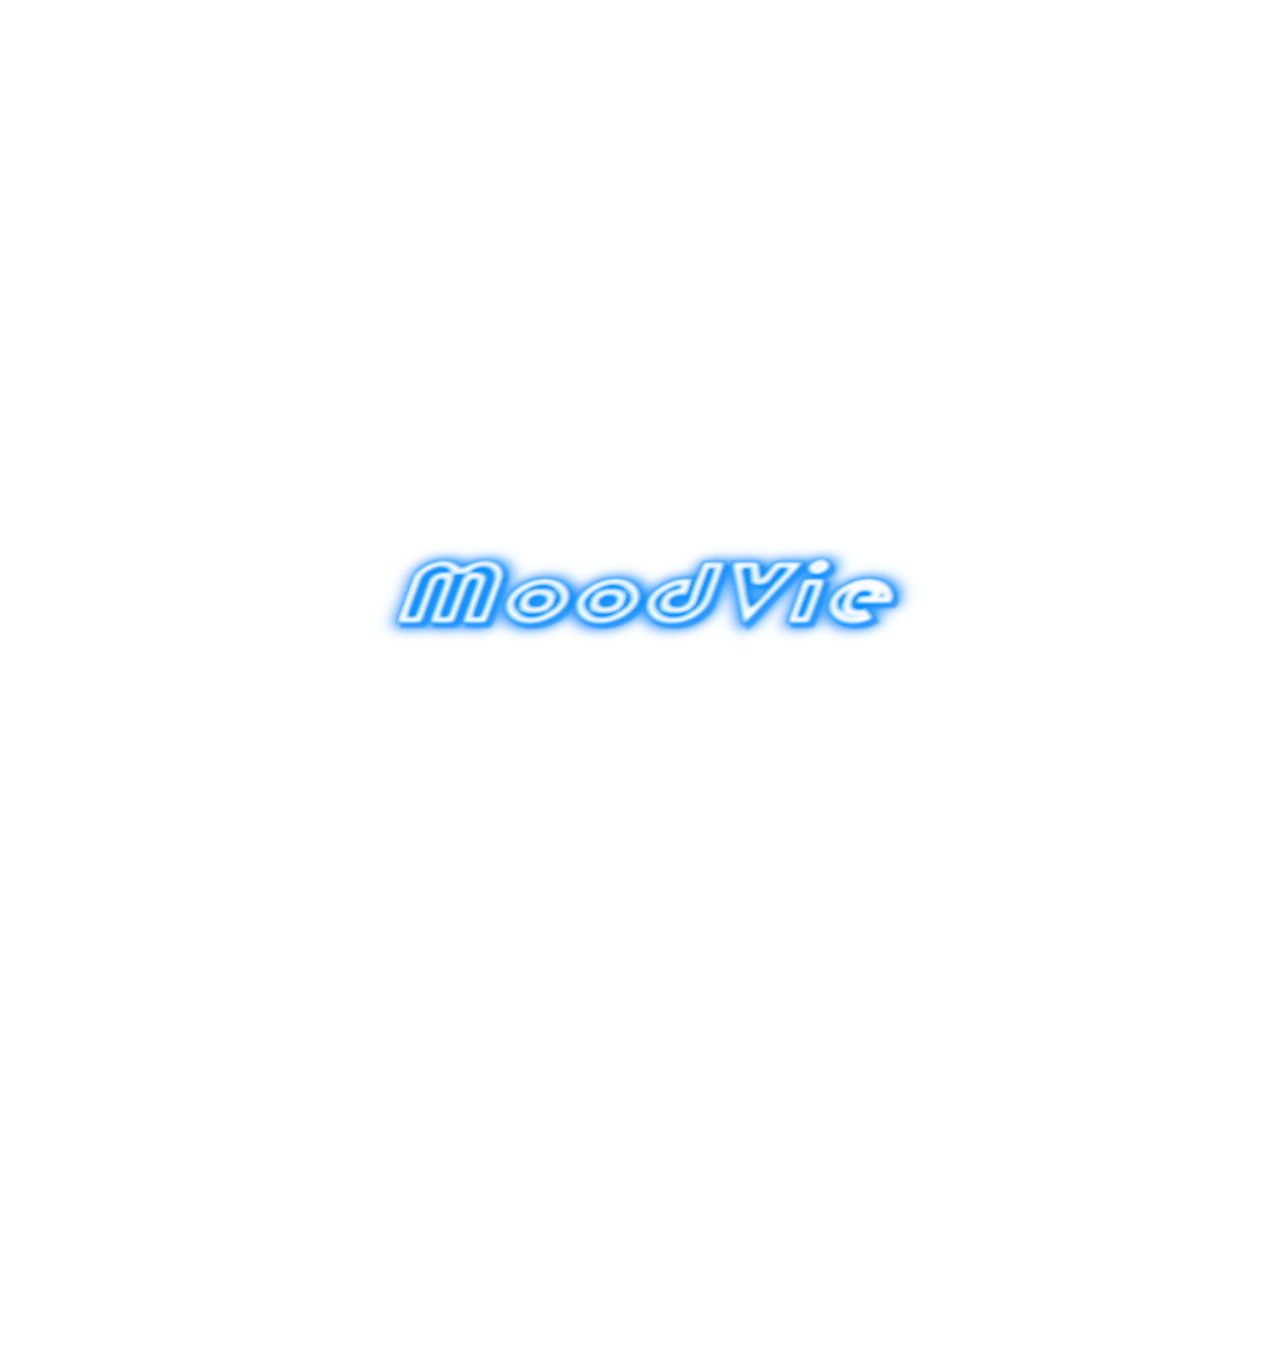
==== index.html @ ff0ff5b3 "change file names" ====
<!DOCTYPE html>
<html>
  <head>
    <title> Dynamiclab10 </title>
    <link href="css/app.css" type="text/css" rel="stylesheet"/>
    <script src="js/app.js"></script>
  </head>


   <body>

    <div class="app">
      <header class="Head">
        <img id="logo" src="img/logo.jpg" />

      </header>
    </div>



  </body>
</html>
---- css/app.css ----
@media only screen and (min-width: 375px)  {

.Head {
  position: absolute;
  width: 100vw;
  height: 100vh;
  text-align: center;
  top: 50vh;
  background-color: ;
}

#logo {
  width: 60vw;
  height: 35vh;
  }

}
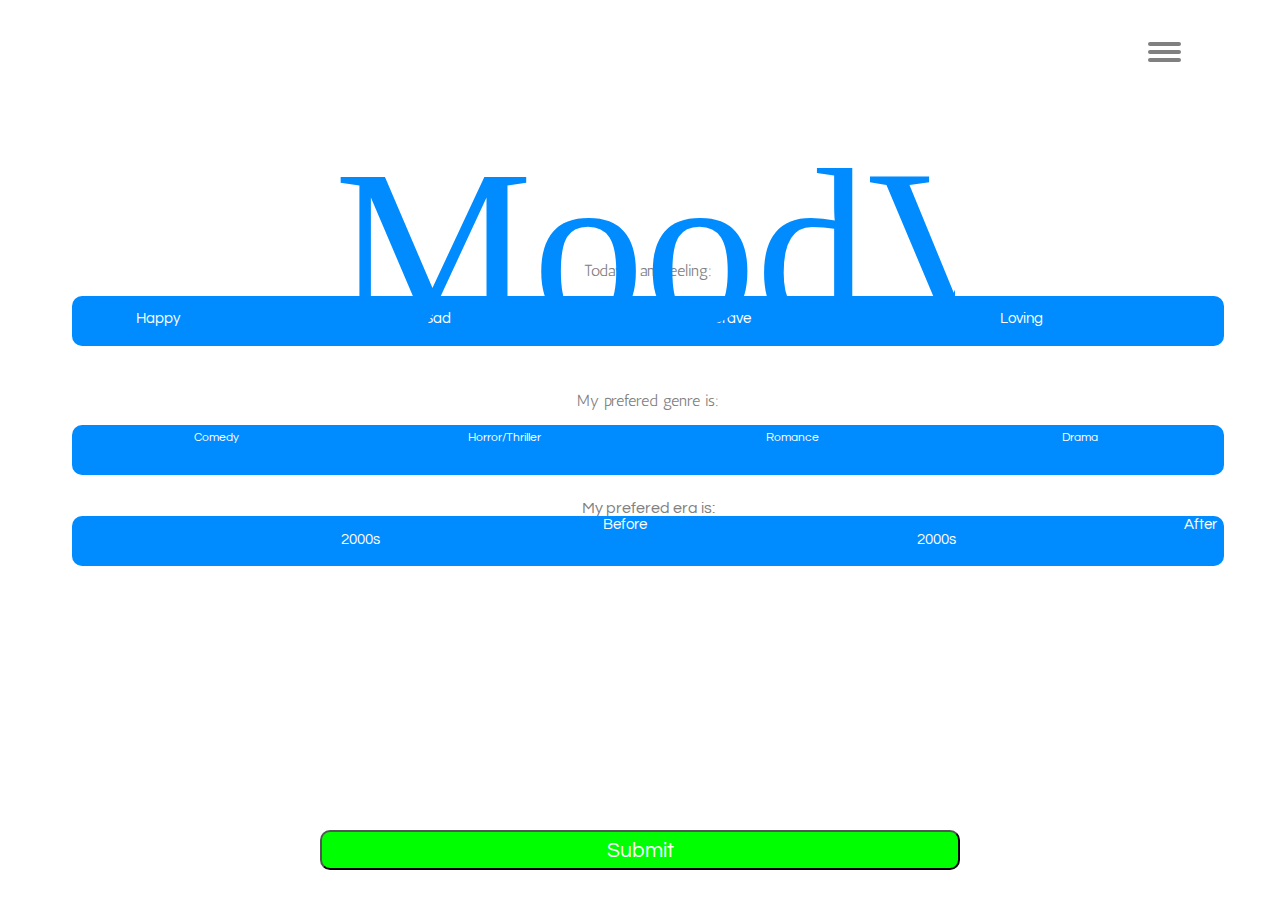
==== commit a6ca98d4: "fixing files" ====
--- a/index.html
+++ b/index.html
@@ -1,22 +1,162 @@
 <!DOCTYPE html>
-<html>
+<html lang="en">
   <head>
     <title> Dynamiclab10 </title>
+    <meta content="width=device-width, initial-scale=1" name="viewport" />
+    <link href="https://fonts.googleapis.com/css?family=Righteous" rel="stylesheet">
+    <link href="https://fonts.googleapis.com/css?family=Questrial|Righteous" rel="stylesheet">
+    <link href="https://fonts.googleapis.com/css?family=Antic|Questrial|Righteous" rel="stylesheet">
     <link href="css/app.css" type="text/css" rel="stylesheet"/>
-    <script src="js/app.js"></script>
+    
   </head>
 
 
    <body>
 
     <div class="app">
-      <header class="Head">
-        <img id="logo" src="img/logo.jpg" />
+        <header class="Head">
 
+            <!-- <svg width="100px" height="100px" version="1.1" id="corner_yellow" xmlns="http://www.w3.org/2000/svg" xmlns:xlink="http://www.w3.org/1999/xlink" x="0px" y="0px"
+              viewBox="0 0 161.23 161.23" style="enable-background:new 0 0 161.23 161.23;" xml:space="preserve">
+            <style type="text/css">
+             .st0{fill:#E9FF00;stroke:#D3D3D3;stroke-width:0.25;stroke-miterlimit:10;}
+            </style>
+            <polygon class="st0" points="125.1,36.12 125.1,124.92 161.1,160.92 161.1,0.12 0.3,0.12 36.3,36.12 "/>
+            </svg> -->
+
+      <!-- Hamburger-->
+
+      <nav role="navigation">
+          <div id="menuToggle">
+    
+            <input type="checkbox" />
+    
+            <span></span>
+            <span></span>
+            <span></span>
+            <ul id="menu">
+              <a href="Starting-screen2.html"><li>Home</li></a>
+              <a href="Tutorial-page/My-Moovies.html"><li>MyMoovies</li></a>
+            </ul>
+          </div>
+        </nav>
+   
+          <img id="logo" src="img/moodvie.svg" />
+   
       </header>
+    
+
+
+      <br><br><br>
+
+<div class="custom-select">
+  <span class="inpdesc"> Today I am feeling: </span>
+  <br><br>
+
+<!-- First input selection -->
+<div id="firstchoice">
+  <div id="one">
+  <div class="box">
+      <label for="Happy" id="haplabel" class="label">Happy</label>
+      <input type="radio" onchange="changeMood(this)" class="inp" value="Happy" name="feeling" id="happy"></input>
     </div>
+    <div class="box">
+      <input type="radio" onchange="changeMood(this)" class="inp" value="Sad" name="feeling" id="sad"></input>
+      <label for="sad" id="sadlabel" class="label">Sad</label>
+    </div>
+    <div class="box">
+      <input type="radio" onchange="changeMood(this)" class="inp" value="Brave" name="feeling" id="brave"></input>
+      <label for="brave" id="bravlabel" class="label">Brave</label>
+    </div>
+    <div class="box">
+      <input type="radio" onchange="changeMood(this)" class="inp" value="Loving" name="feeling" id="loving"></input>
+      <label for="loving" id="lovlabel" class="label">Loving</label>
+    </div>
+</div>
 
 
 
+  
+  <br><br><br>
+
+  <!-- Second input selection -->
+  <span class="inpdesc"> My prefered genre is: </span>
+  <br><br>
+
+  
+  <div id="secondchoice">
+
+    <div id="two">
+    <div class="box2">
+        <label for="comedy" class="label2">
+        <input id="comedy" type="radio" name="genre" class="inp" value="Comedy"  onchange="changeGenre(this)"></input>
+       Comedy</label>
+      </div>
+
+      <div class="box2">
+          <label for="Horror/Thriller" class="label2">
+        <input id="Horror/Thriller" type="radio" name="genre" class="inp" value="Horror/Thriller" onchange="changeGenre(this)"></input>
+        Horror/Thriller</label>
+      </div>
+
+      <div class="box2">
+          <label  class="label2">
+        <input id="Romance" type="radio" name="genre" class="inp" value="Romance"  onchange="changeGenre(this)"></input>
+        Romance</label>
+      </div>
+      
+      <div class="box2">
+          <label for="Drama" class="label2">
+        <input id="Drama" type="radio" name="genre" class="inp" value="Drama"  onchange="changeGenre(this)"></input>
+        Drama</label>
+      </div>
+      </div>
+      
+
+   
+</div>
+ 
+ 
+
+  <br><br><br>
+   <!-- Third input selection -->
+  <span class="inpdescera"> My prefered era is: </span>
+  <br><br><br><br>
+  <div id="thirdchoice">
+
+    <div id="three">
+      <div class="box3">
+      <label class="thirdlabel">
+        <input name="era" type="radio" class="inp" value="Before-2000s" onchange="changeEra(this)"></input>
+      Before 2000s</label>
+      </div>
+
+      <div class="box3">
+      <label class="thirdlabel">
+         <input name="era" type="radio" class="inp" value="After-2000s" onchange="changeEra(this)"></input>
+        After 2000s</label>
+    </div>
+    </div>
+
+    </div>
+  
+  </div>
+</div>
+
+<br><br><br><br>
+
+<button type="button" id="submitbutton" onclick="changePage()">Submit</button>
+
+<!-- <svg width="100px" height="100px" version="1.1" id="corner_pink" xmlns="http://www.w3.org/2000/svg" xmlns:xlink="http://www.w3.org/1999/xlink" x="0px" y="0px"
+viewBox="0 0 161.23 161.23" style="enable-background:new 0 0 161.23 161.23;" xml:space="preserve">
+<style type="text/css">
+.st1{fill:#FF3593;stroke:#D3D3D3;stroke-width:0.25;stroke-miterlimit:10;}
+</style>
+<polygon class="st1" points="125.1,36.12 125.1,124.92 161.1,160.92 161.1,0.12 0.3,0.12 36.3,36.12 "/>
+</svg> -->
+
+
+<script src="js/app.js"></script>
+
   </body>
 </html>
--- a/css/app.css
+++ b/css/app.css
@@ -1,19 +1,425 @@
 
 
-@media only screen and (min-width: 375px)  {
+img {
+width:300px;
+top:120px;
+position: absolute;
+left: 0;
+}
+
+
+#logo {
+  position: absolute;
+  top: 13.5vh;
+  width: 50%;
+  left: 24vw;
+}
+
+/* INPUTS */
+
+#firstchoice {
+  display: inline-block;
+  width:90%;
+  height: 100%;
+  color: white;
+  font-size: 11pt;
+  
+}
+
+.box {
+  flex: 1;
+  width: 100%;
+  height: 100%;
+  border-radius: 10px;
+}
+
+
+.label {
+  position: absolute;
+  text-align: center;
+  top:50px;
+}
+
+
+#one{
+  display: flex;
+  align-content: center;
+  justify-content: center;
+  height: 50px;
+  background-color: #008cff;
+  border-radius: 2%;
+  border-radius: 10px;
+
+}
+
+
+#firstchoice label{
+  text-align: center;
+}
+
+.label{
+  display: block;
+  margin-left: 5vw;
+}
+
+/* End of mood */
+
+.box2 {
+  flex: 1;
+  width: 100%;
+  height: 100%;
+  border-radius: 10px;
+
+}
+
+#two{
+  display: flex;
+  align-content: center;
+  justify-content: center;
+  font-size: 9pt;
+  height: 50px;
+  background-color: #008cff;
+  border-radius: 10px;
+}
+
+#secondchoice {
+  display: inline-block;
+  width: 100%;
+  height: 90px;
+  color: black;
+  border-radius: 10px;
+}
+
+.label2{
+  color: white;
+  position: relative;
+  text-align: center;
+  top: -5vh;
+  
+}
+/* end of genre */
+
+
+
+
+#three{
+  display: flex;
+  align-content: center;
+  justify-content: center;
+  background-color: #008cff;
+  top: -10vh;
+  position: relative;
+  height: 50px;
+  width: 100%;
+  border-radius: 10px;
+}
+
+#thirdchoice{
+  display: inline-block;
+  width: 100%;
+  border-radius: 10px;
+
+}
+
+.inp{
+  width: 90%;
+  height: 90%;
+  opacity: 0;
+  font-family: "Questrial", "Sans-Serif";
+      
+}
+/* Start of era */
+
+.thirdlabel {
+  color: white;
+  top: -35px;
+  position: relative;
+}
+
+.inpdescera {
+  color: grey;
+  position: relative;
+  top: -5vh;
+  font-size: 12pt;
+ 
+}
+
+.box3 {
+  flex: 1;
+  border-radius: 10px;
+}
+
+.thirdchoice {
+  display: flex;
+  
+}
+
+
+
+
+
+
+
+
+
+
+/* INPUT END */
+
+
+
+body {
+  text-align: center;
+}
+
+#submitbutton{
+  width:50%;
+  height:40px;
+  background-color: #00ff00;
+  color: white;
+  font-family: 'Questrial', sans-serif;
+  border-radius: 10px;
+  left: 25%;
+  font-size: 16pt;
+  bottom: 30px; 
+  position: absolute;
+}
+
+#submitbutton:hover{
+  background-color: dodgerblue;
+}
+
+.custom-select{
+  font-family: "Questrial", "Sans-Serif";
+  top: 29%;
+  position: absolute;
+  width:100%;
+  height: 60%;
+}
+
 
 .Head {
-  position: absolute;
+  background-color: white;
+  text-align: center;
+  background-color: white;
+  height: 13vh;
   width: 100vw;
+  position: fixed;
+  z-index: 1;
+  top: 0;
+}
+
+select{
+  margin-bottom: 2rem;
+  width: 60%;
+  height: 40px;
+  font-size: 15pt;
+  font-family: "Questrial", "Sans-Serif";
+  background-color: dodgerblue;
+  color: white;
+}
+
+ 
+@font-face {
+  font-family: myTitleFont;
+  src: url(../Tutorial-page/css/Righteous-Regular.ttf);
+  }
+
+  @font-face {
+  font-family: myBodyFont;
+  src: url(../Tutorial-page/css/Questrial-Regular.ttf);
+  }
+
+
+.inpdesc {
+  font-family: "Antic", "sans-serif";
+  font-weight: 60;
+  font-size: 12pt;
+  color: grey;
+}
+
+a{
+  text-decoration: none;
+  color:white;
+  transition: color 0.3s ease;
+  font-family: "Questrial", "Sans-Serif";
+}
+
+a:hover :not(#submitbutton){
+  color: yellow;
+}
+
+#menuToggle{
+  display: inline;
+  position: absolute;
+  top: 19%;
+  right: 8%;
+  z-index: 1;
+  -webkit-user-select: none;
+  user-select: none;
+}
+
+#menuToggle input{
+  display: block;
+  width: 40px;
+  height: 32px;
+  position: absolute;
+  top: 5px;
+  right: 0px;
+  cursor: pointer;
+
+  opacity: 0; /* hide this */
+  z-index: 2; /* and place it over the hamburger */
+
+  -webkit-touch-callout: none;
+}
+
+/*
+ * Just a quick hamburger
+ */
+#menuToggle span{
+  top: 20px;
+  right: 5px;
+  position: fixed;
+  display: block;
+  width: 33px;
+  height: 4px;
+  margin-bottom: 4px;
+  position: relative;
+  background:grey;
+  border-radius: 3px;
+
+  z-index: 1;
+
+  transform-origin: 4px 0px;
+
+  transition: transform 0.5s cubic-bezier(0.77,0.2,0.05,1.0),
+              background 0.5s cubic-bezier(0.77,0.2,0.05,1.0),
+              opacity 0.55s ease;
+}
+
+#menuToggle span:first-child{
+  transform-origin: 0% 0%;
+}
+
+#menuToggle span:nth-last-child(2){
+  transform-origin: 0% 100%;
+}
+
+/*
+ * Transform all the slices of hamburger
+ * into a crossmark.
+ */
+#menuToggle input:checked ~ span{
+  opacity: 1;
+  transform: rotate(45deg) translate(-2px, -1px);
+  background: yellow;
+}
+
+/*
+ * But let's hide the middle one.
+ */
+
+#menuToggle input:checked ~ span:nth-last-child(3){
+  opacity: 0;
+  transform: rotate(0deg) scale(0.2, 0.2);
+}
+
+/*
+ * Ohyeah and the last one should go the other direction
+ */
+
+#menuToggle input:checked ~ span:nth-last-child(2){
+  transform: rotate(-45deg) translate(0, -1px);
+}
+
+/*
+ * Make this absolute positioned
+ * at the top left of the screen
+ */
+
+#menu{
+  font-family: myBodyFont;
+  position: absolute;
+  width: 100vw;
+  margin: 0 0 0 -100vw;
+  padding: 50px;
   height: 100vh;
-  text-align: center;
-  top: 50vh;
-  background-color: ;
-}
-
-#logo {
-  width: 60vw;
-  height: 35vh;
-  }
-
-}
+  background-color: #008cff;
+  list-style-type: none;
+  -webkit-font-smoothing: antialiased;
+  /* to stop flickering of text in safari */
+  transform-origin: 0% 0%;
+  transform: translate(0%, -130%);
+  transition: transform 0.5s cubic-bezier(0.77,0.2,0.05,1.0);
+  text-align: center;
+}
+
+#menu li{
+  padding: 10px 0;
+  padding-left: 5vw;
+  font-size: 26px;
+  margin-top: 45px;
+}
+
+/*
+ * And let's slide it in from the left
+ */
+#menuToggle input:checked ~ ul{
+  transform: translate(0%, 0%);
+  height: 100vh;
+  top: -40px;
+
+}
+
+
+
+
+
+  #corner_pink {
+    position: fixed;
+    bottom: 0;
+    right: 0;
+    transform: rotate(90deg);
+    z-index: -1;
+  }
+
+
+  #corner_blue {
+    top: 0;
+    position: fixed;
+    right: 0;
+    transform:  rotate(0deg);
+    z-index: -1;
+  }
+
+  #corner_yellow {
+    top: 0;
+    position: fixed;
+    transform: rotate(270deg);
+    left: 0;
+  }
+
+  #corner_green {
+    position: fixed;
+    left: 0;
+    bottom: 0;
+    transform:  rotate(180deg);
+    z-index: -1;
+  }
+
+
+  .Corner-art {
+    margin: 0;
+    width: 100%;
+    height: 100%;
+  }
+
+
+
+  @media only screen and (min-width: 375px) and(max-height: 812px) {
+    #submitbutton{
+      bottom: 70px; 
+      position: absolute;
+    }
+  }
+
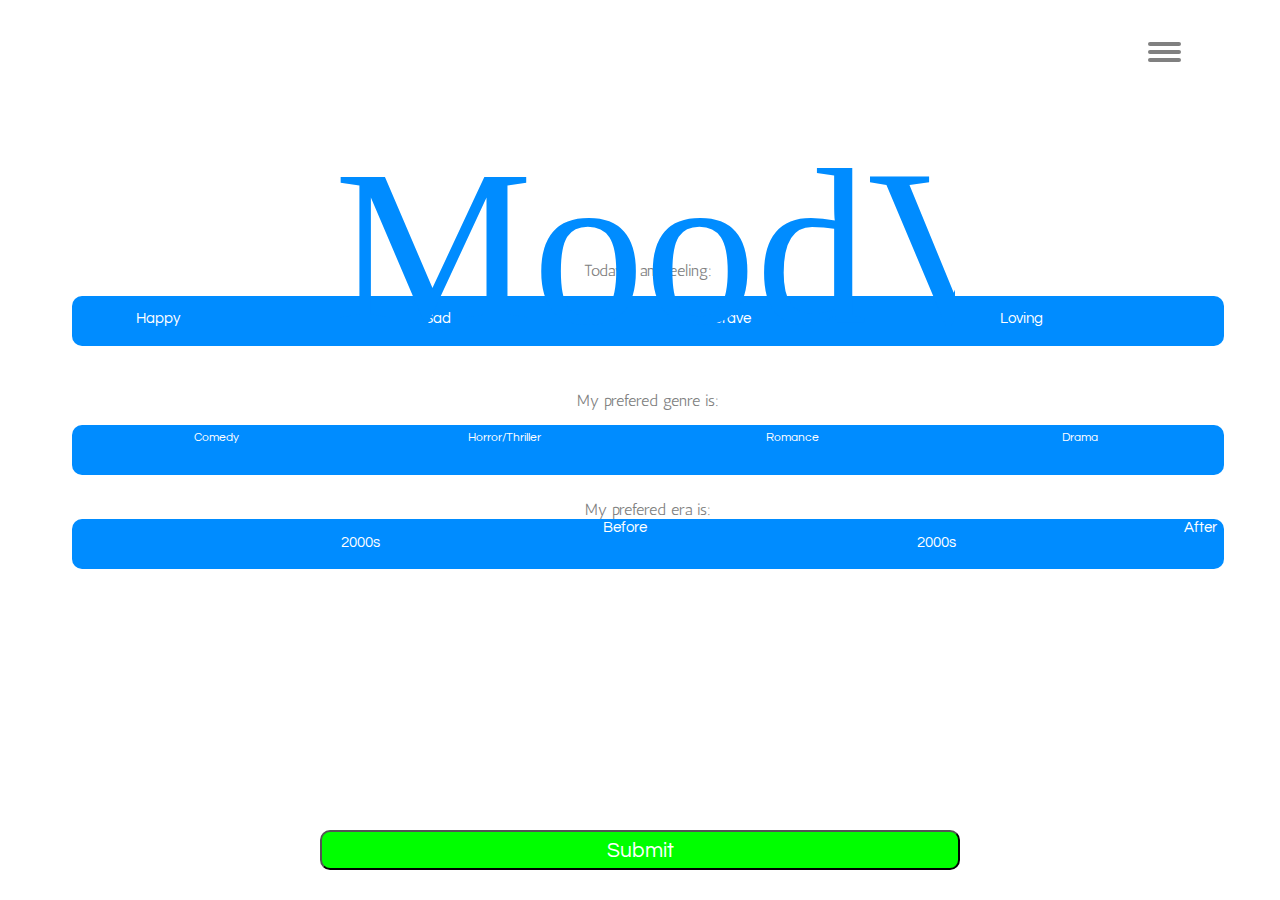
==== commit 4002de0c: "index responsive" ====
--- a/index.html
+++ b/index.html
@@ -35,7 +35,7 @@
             <span></span>
             <span></span>
             <ul id="menu">
-              <a href="Starting-screen2.html"><li>Home</li></a>
+              <a href="index.html"><li>Home</li></a>
               <a href="Tutorial-page/My-Moovies.html"><li>MyMoovies</li></a>
             </ul>
           </div>
@@ -50,7 +50,7 @@
       <br><br><br>
 
 <div class="custom-select">
-  <span class="inpdesc"> Today I am feeling: </span>
+  <span class="inpdesc" id="inpdescfeel"> Today I am feeling: </span>
   <br><br>
 
 <!-- First input selection -->
@@ -80,7 +80,7 @@
   <br><br><br>
 
   <!-- Second input selection -->
-  <span class="inpdesc"> My prefered genre is: </span>
+  <span class="inpdesc" id="inpdescgenre"> My prefered genre is: </span>
   <br><br>
 
   
@@ -120,7 +120,7 @@
 
   <br><br><br>
    <!-- Third input selection -->
-  <span class="inpdescera"> My prefered era is: </span>
+  <span class="inpdesc" id="inpdescera"> My prefered era is: </span>
   <br><br><br><br>
   <div id="thirdchoice">
 
--- a/css/app.css
+++ b/css/app.css
@@ -118,15 +118,13 @@
   display: inline-block;
   width: 100%;
   border-radius: 10px;
-
 }
 
 .inp{
   width: 90%;
   height: 90%;
   opacity: 0;
-  font-family: "Questrial", "Sans-Serif";
-      
+  font-family: "Antic", "Sans-Serif";
 }
 /* Start of era */
 
@@ -136,7 +134,7 @@
   position: relative;
 }
 
-.inpdescera {
+#inpdescera {
   color: grey;
   position: relative;
   top: -5vh;
@@ -416,10 +414,243 @@
 
 
 
-  @media only screen and (min-width: 375px) and(max-height: 812px) {
+ /* @media only screen and (min-width: 375px) and(max-height: 812px) {
     #submitbutton{
       bottom: 70px; 
       position: absolute;
     }
-  }
-
+  */
+
+    @media only screen and (min-width: 1024px) and (max-width: 1366px) and (-webkit-min-device-pixel-ratio: 2)  and (orientation: portrait)  {
+      
+      #submitbutton{
+        bottom: 100px;
+        position: absolute;
+    }
+
+    #three{
+      display: flex;
+      align-content: center;
+      justify-content: center;
+      background-color: #008cff;
+      top: 7vh;
+      position: relative;
+      height: 50px;
+      width: 100%;
+      border-radius: 10px;
+    }
+    
+
+    .thirdlabel {
+      color: white;
+      top: 0;
+      position: absolute;
+    }
+
+    #inpdescera {
+      color: grey;
+      position: relative;
+      top: 7vh;
+      font-size: 14pt;
+    }
+
+      #secondchoice {
+        display: inline-block;
+        width: 100%;
+        height: 90px;
+        top:5vh;
+        position: relative;
+        color: black;
+        border-radius: 10px;
+      }
+      
+      .label2{
+        color: white;
+        position: relative;
+        text-align: center;
+        top: -30px;
+      }
+
+        .box2 {
+          flex: 1;
+          width: 100%;
+          height: 100%;
+          border-radius: 10px;
+        }
+        
+        #two{
+          display: flex;
+          align-content: center;
+          justify-content: center;
+          font-size: 11pt;
+          height: 50px;
+          background-color: #008cff;
+          border-radius: 10px;
+        }
+
+        #inpdescgenre{
+            color: grey;
+            position: relative;
+            top: 5vh;
+            font-size: 14pt;
+          }
+
+          .inpdesc{
+            font-size: 14pt;
+            font-weight: 60;
+          }
+
+        }
+        
+
+
+        @media only screen and (min-width: 768px) and (max-width: 1024px) and (-webkit-min-device-pixel-ratio: 2)  and (orientation: portrait) {
+
+          #three{
+            display: flex;
+            align-content: center;
+            justify-content: center;
+            background-color: #008cff;
+            top: 7vh;
+            position: relative;
+            height: 50px;
+            width: 100%;
+            border-radius: 10px;
+          }
+          
+      
+          .thirdlabel {
+            color: white;
+            top: 0;
+            position: absolute;
+          }
+      
+          #inpdescera {
+            color: grey;
+            position: relative;
+            top: 7vh;
+            font-size: 14pt;
+          }
+
+          #secondchoice {
+            display: inline-block;
+            width: 100%;
+            height: 90px;
+            top:5vh;
+            position: relative;
+            color: black;
+            border-radius: 10px;
+          }
+          
+          .label2{
+            color: white;
+            position: relative;
+            text-align: center;
+            top: -30px;
+          }
+    
+            .box2 {
+              flex: 1;
+              width: 100%;
+              height: 100%;
+              border-radius: 10px;
+            }
+            
+            #two{
+              display: flex;
+              align-content: center;
+              justify-content: center;
+              font-size: 11pt;
+              height: 50px;
+              background-color: #008cff;
+              border-radius: 10px;
+            }
+    
+            #inpdescgenre{
+                position: relative;
+                top: 5vh;
+                font-size: 14pt;
+              }
+    
+              .inpdesc{
+                font-size: 14pt;
+                font-weight: 60;
+                color: grey;
+              }
+
+              #submitbutton{
+                bottom: 100px;
+                position: absolute;
+              }
+
+        }
+
+        @media only screen and (min-width: 375px) and (max-width: 812px) and (-webkit-min-device-pixel-ratio: 2)  and (orientation: portrait) {
+
+          #submitbutton{
+            bottom: 100px;
+            position: absolute;
+          }
+
+        }
+
+        @media only screen and (min-width: 375px) and (max-width: 667px) and (-webkit-min-device-pixel-ratio: 2)  and (orientation: portrait) {
+
+          #submitbutton{
+            bottom: 50px;
+            position: absolute;
+          }
+        }
+      
+        @media only screen and (min-width: 320px) and (max-width: 568px) and (-webkit-min-device-pixel-ratio: 2)  and (orientation: portrait) {
+
+          #submitbutton{
+            bottom: 10px;
+            position: absolute;
+            height: 40px;
+          }
+
+          #secondchoice{
+            margin-top: -10px;
+            margin-bottom: -10px;
+          }
+
+        }
+
+        @media only screen and (min-width: 411px) and (max-width: 823px) and (-webkit-min-device-pixel-ratio: 2)  and (orientation: portrait) {
+
+
+          #secondchoice{
+            margin-top: 0px;
+            margin-bottom: 28px;
+          }
+
+          #submitbutton{
+            bottom: 100px;
+            position: absolute;
+            height: 50px;
+          }
+        }
+
+
+        @media only screen and (min-width: 411px) and (max-width: 713px) and (-webkit-min-device-pixel-ratio: 2)  and (orientation: portrait) {
+
+          #submitbutton{
+            bottom: 70px;
+            position: absolute;
+            height: 40px;
+          }
+
+        }
+
+
+        @media only screen and (min-width: 360px) and (max-width: 640px) and (-webkit-min-device-pixel-ratio: 2)  and (orientation: portrait) {
+
+          #submitbutton{
+            bottom: 60px;
+            position: absolute;
+            height: 40px;
+          }
+        }
+
+
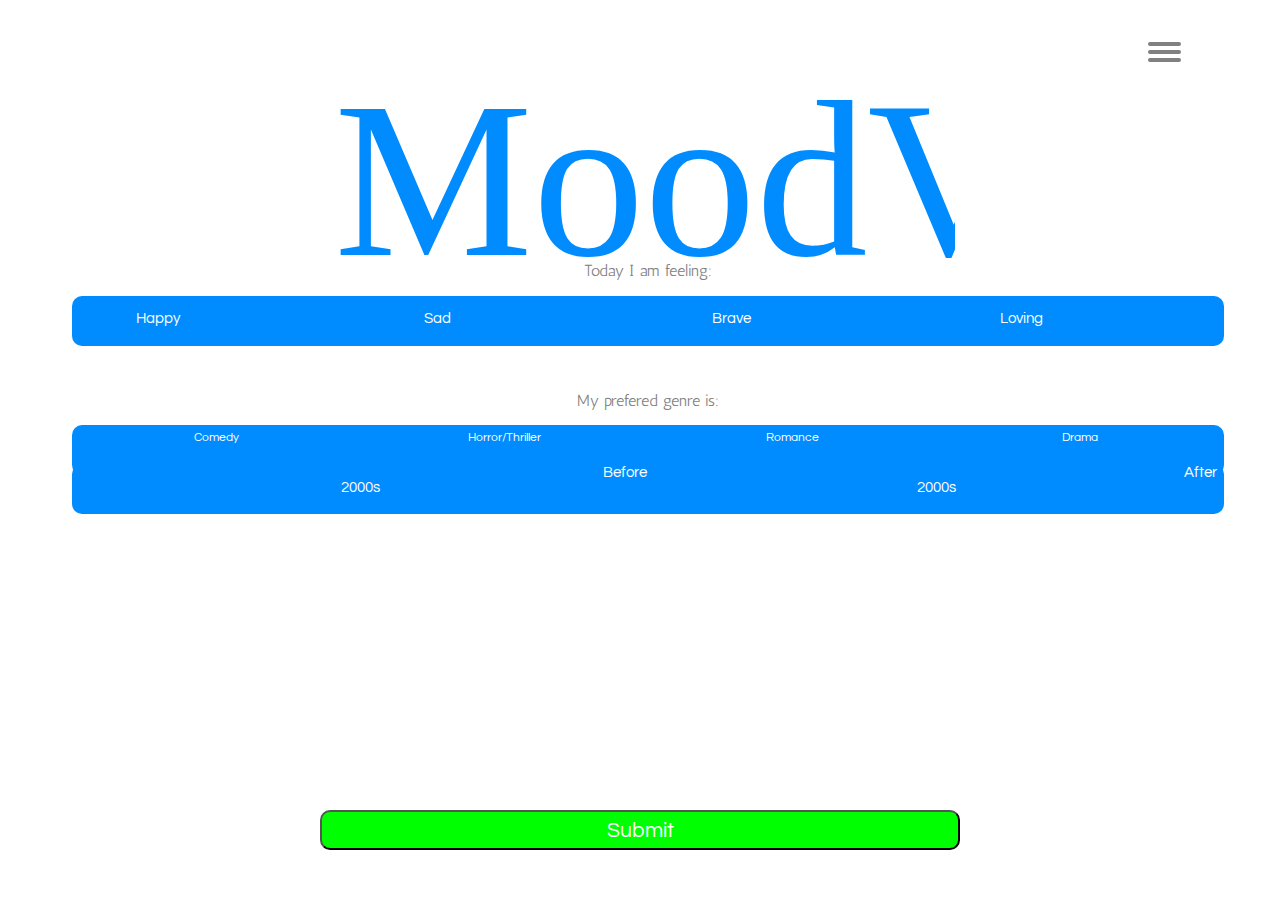
==== commit b8f619c1: "moremovies" ====
--- a/index.html
+++ b/index.html
@@ -121,7 +121,7 @@
   <br><br><br>
    <!-- Third input selection -->
   <span class="inpdesc" id="inpdescera"> My prefered era is: </span>
-  <br><br><br><br>
+  <br><br>
   <div id="thirdchoice">
 
     <div id="three">
--- a/css/app.css
+++ b/css/app.css
@@ -433,7 +433,7 @@
       align-content: center;
       justify-content: center;
       background-color: #008cff;
-      top: 7vh;
+      top: 2vh;
       position: relative;
       height: 50px;
       width: 100%;
@@ -506,16 +506,10 @@
 
         @media only screen and (min-width: 768px) and (max-width: 1024px) and (-webkit-min-device-pixel-ratio: 2)  and (orientation: portrait) {
 
-          #three{
-            display: flex;
-            align-content: center;
-            justify-content: center;
-            background-color: #008cff;
-            top: 7vh;
-            position: relative;
-            height: 50px;
-            width: 100%;
-            border-radius: 10px;
+
+          #thirdchoice{
+            top:7vh;
+            position: relative;
           }
           
       
@@ -536,7 +530,7 @@
             display: inline-block;
             width: 100%;
             height: 90px;
-            top:5vh;
+            top:2vh;
             position: relative;
             color: black;
             border-radius: 10px;
@@ -568,7 +562,7 @@
     
             #inpdescgenre{
                 position: relative;
-                top: 5vh;
+                top: 2vh;
                 font-size: 14pt;
               }
     
@@ -592,6 +586,15 @@
             position: absolute;
           }
 
+          #thirdchoice{
+            top:8vh;
+            position: relative;
+          }
+
+          #inpdescera{
+            top:-10px;
+            position: relative;
+          }
         }
 
         @media only screen and (min-width: 375px) and (max-width: 667px) and (-webkit-min-device-pixel-ratio: 2)  and (orientation: portrait) {
@@ -612,7 +615,11 @@
 
           #secondchoice{
             margin-top: -10px;
-            margin-bottom: -10px;
+          }
+
+          #inpdescera{
+            position: relative;
+            top:-43px;
           }
 
         }
@@ -651,6 +658,31 @@
             position: absolute;
             height: 40px;
           }
-        }
-
-
+
+          #thirdchoice{
+            top:3vh;
+            position: relative;
+          }
+        }
+
+        @media only screen and (min-width: 770px) and (min-width: 821px)  {
+
+
+          #secondchoice{
+            margin-bottom: -25px;
+          }
+
+          #thirdchoice{
+            margin-top: 0px;
+          }
+
+          #logo {
+            top: 6vh;
+          }
+
+          #submitbutton {
+            bottom:50px;
+          }
+
+        }
+
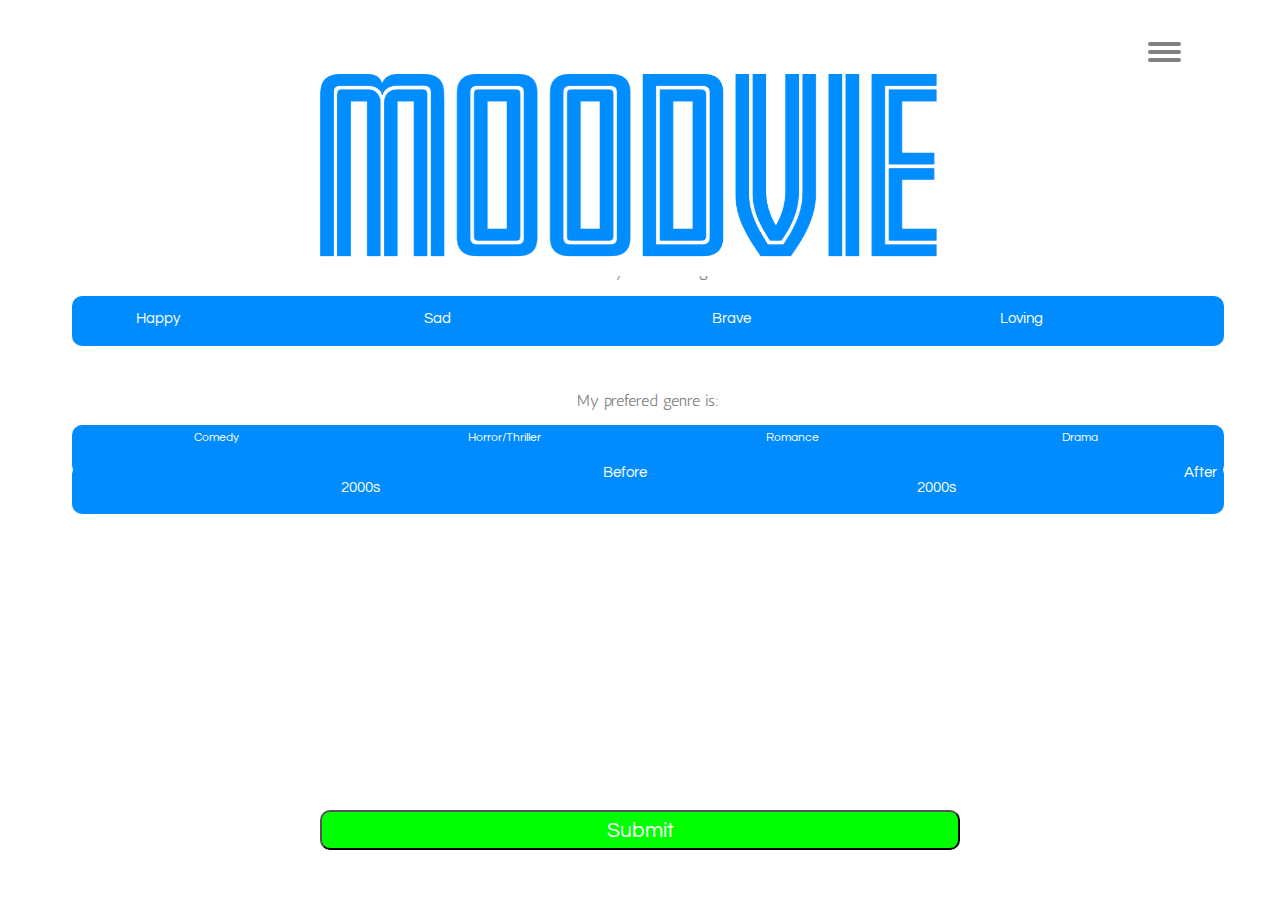
==== commit 5eabd430: "lastminute" ====
--- a/index.html
+++ b/index.html
@@ -41,7 +41,7 @@
           </div>
         </nav>
    
-          <img id="logo" src="img/moodvie.svg" />
+          <img id="logo" src="img/wordmark.png" />
    
       </header>
     
